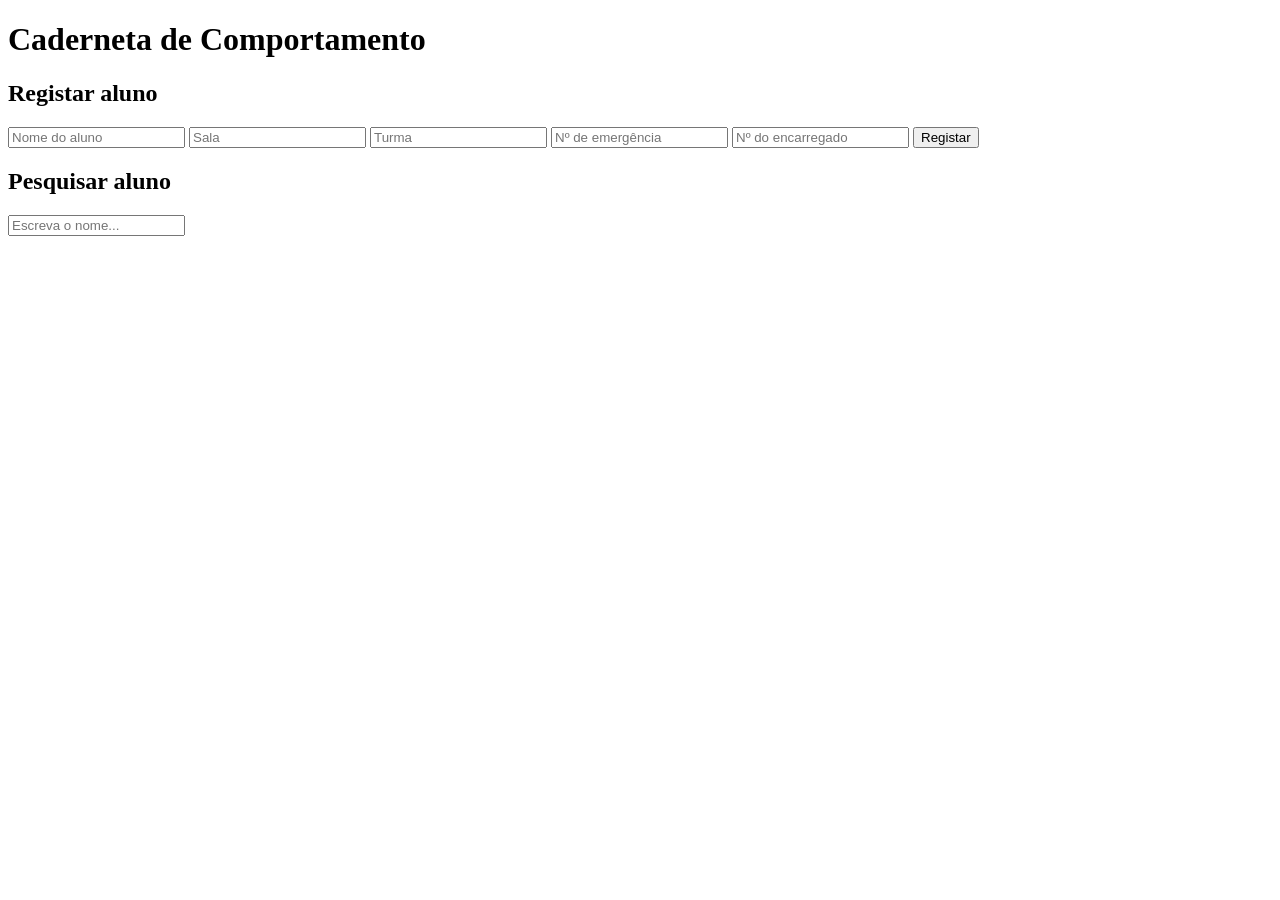
==== public/index.html @ 326773ce "v5: pagina principal com formulario e pesquisa" ====
<!DOCTYPE html>
<html lang="pt">
<head>
  <meta charset="UTF-8">
  <meta name="viewport" content="width=device-width, initial-scale=1">
  <title>Caderneta de Comportamento</title>
  <link rel="stylesheet" href="css/style.css">
</head>
<body>
  <header><h1>Caderneta de Comportamento</h1></header>
  <main>
    <section class="cartao">
      <h2>Registar aluno</h2>
      <div id="form-aluno" class="grelha">
        <input id="nome" placeholder="Nome do aluno">
        <input id="sala" placeholder="Sala">
        <input id="turma" placeholder="Turma">
        <input id="emergencia" placeholder="Nº de emergência">
        <input id="encarregado" placeholder="Nº do encarregado">
        <button id="btn-registar">Registar</button>
      </div>
      <p id="msg"></p>
    </section>

    <section class="cartao">
      <h2>Pesquisar aluno</h2>
      <input id="pesquisa" placeholder="Escreva o nome...">
      <div id="resultados"></div>
    </section>
  </main>
  <script src="js/app.js"></script>
</body>
</html>
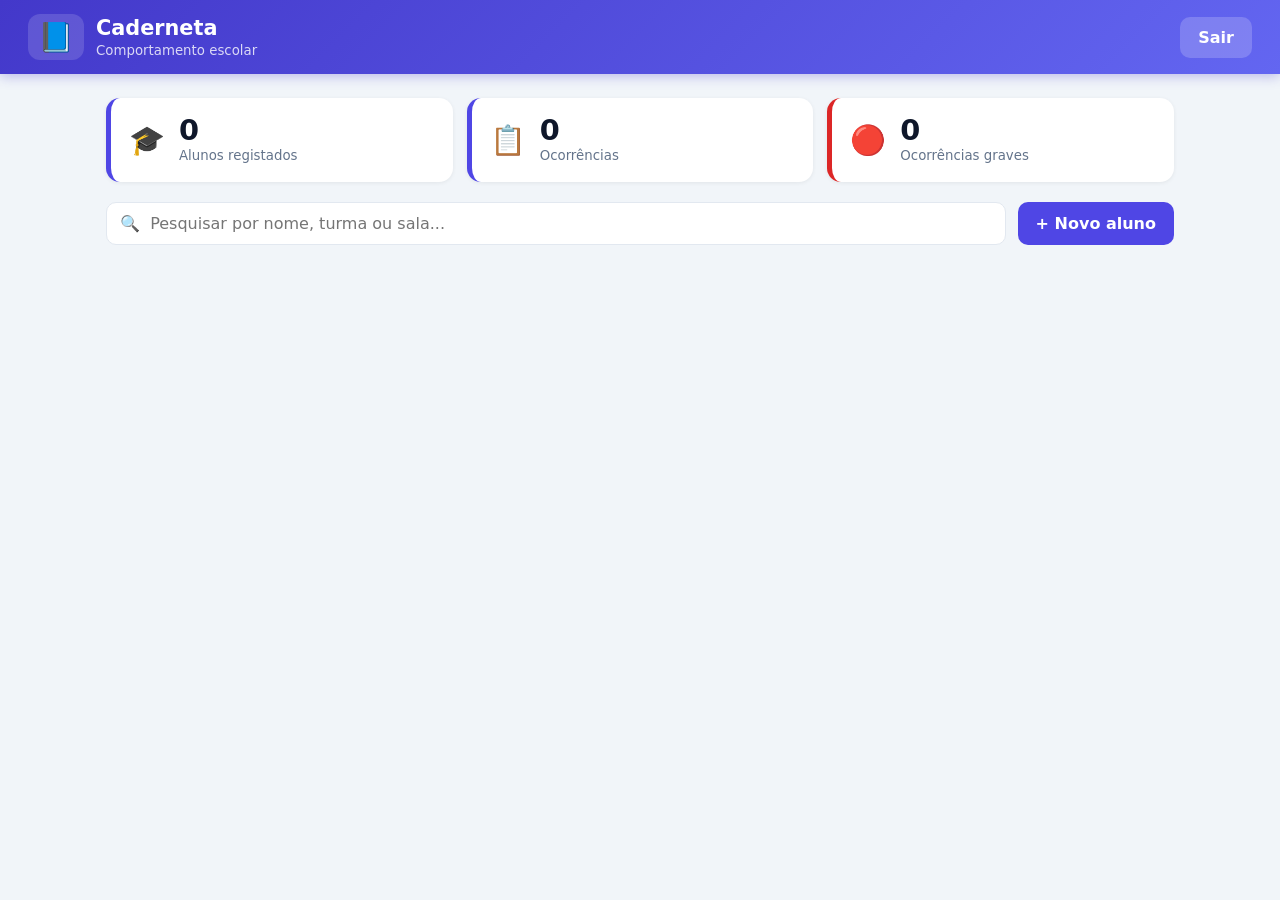
==== commit 09680165: "v14: novo design, categorias, gravidade e contadores automaticos" ====
--- a/public/index.html
+++ b/public/index.html
@@ -7,27 +7,75 @@
   <link rel="stylesheet" href="css/style.css">
 </head>
 <body>
-  <header><h1>Caderneta de Comportamento</h1></header>
+  <header class="topo">
+    <div class="marca">
+      <span class="logo">📘</span>
+      <div><h1>Caderneta</h1><small>Comportamento escolar</small></div>
+    </div>
+    <div class="utilizador">
+      <div class="user-info"><strong id="user-nome"></strong><small id="user-perfil"></small></div>
+      <button id="btn-sair" class="btn btn-claro">Sair</button>
+    </div>
+  </header>
+
   <main>
-    <section class="cartao">
-      <h2>Registar aluno</h2>
-      <div id="form-aluno" class="grelha">
-        <input id="nome" placeholder="Nome do aluno">
-        <input id="sala" placeholder="Sala">
-        <input id="turma" placeholder="Turma">
-        <input id="emergencia" placeholder="Nº de emergência">
-        <input id="encarregado" placeholder="Nº do encarregado">
-        <button id="btn-registar">Registar</button>
-      </div>
-      <p id="msg"></p>
+    <section class="estatisticas">
+      <div class="stat"><span class="stat-icone">🎓</span><div><b id="est-alunos">0</b><small>Alunos registados</small></div></div>
+      <div class="stat"><span class="stat-icone">📋</span><div><b id="est-ocorrencias">0</b><small>Ocorrências</small></div></div>
+      <div class="stat grave"><span class="stat-icone">🔴</span><div><b id="est-graves">0</b><small>Ocorrências graves</small></div></div>
     </section>
 
-    <section class="cartao">
-      <h2>Pesquisar aluno</h2>
-      <input id="pesquisa" placeholder="Escreva o nome...">
-      <div id="resultados"></div>
+    <section class="barra">
+      <input id="pesquisa" type="search" placeholder="🔍  Pesquisar por nome, turma ou sala...">
+      <button id="btn-novo-aluno" class="btn">+ Novo aluno</button>
     </section>
+
+    <div id="resultados" class="lista"></div>
   </main>
+
+  <!-- Janela: registar aluno -->
+  <dialog id="dlg-aluno">
+    <form id="form-aluno" class="dialogo">
+      <h2>Registar aluno</h2>
+      <label>Nome completo <input name="nome" required></label>
+      <div class="duas-colunas">
+        <label>Sala <input name="sala" required></label>
+        <label>Turma <input name="turma" required></label>
+      </div>
+      <label>Nº de emergência <input name="emergencia" type="tel" required></label>
+      <label>Nº do encarregado <input name="encarregado" type="tel" required></label>
+      <p id="erro-aluno" class="erro"></p>
+      <div class="dialogo-acoes">
+        <button type="button" class="btn btn-claro-esc" data-fechar="dlg-aluno">Cancelar</button>
+        <button type="submit" class="btn">Guardar</button>
+      </div>
+    </form>
+  </dialog>
+
+  <!-- Janela: nova ocorrência -->
+  <dialog id="dlg-ocorrencia">
+    <form id="form-ocorrencia" class="dialogo">
+      <h2 id="titulo-ocorrencia">Nova ocorrência</h2>
+      <label>Categoria <select id="categoria" required></select></label>
+
+      <div>
+        <span class="rotulo">Gravidade</span>
+        <div class="gravidades">
+          <label class="pilula leve"><input type="radio" name="gravidade" value="leve" checked><span>🟢 Leve</span></label>
+          <label class="pilula media"><input type="radio" name="gravidade" value="media"><span>🟡 Média</span></label>
+          <label class="pilula grave"><input type="radio" name="gravidade" value="grave"><span>🔴 Grave</span></label>
+        </div>
+      </div>
+
+      <label>Descrição <textarea id="descricao" rows="4" placeholder="O que aconteceu?" required></textarea></label>
+      <p id="erro-ocorrencia" class="erro"></p>
+      <div class="dialogo-acoes">
+        <button type="button" class="btn btn-claro-esc" data-fechar="dlg-ocorrencia">Cancelar</button>
+        <button type="submit" class="btn">Registar</button>
+      </div>
+    </form>
+  </dialog>
+
   <script src="js/app.js"></script>
 </body>
 </html>
--- a/public/css/style.css
+++ b/public/css/style.css
@@ -0,0 +1,139 @@
+:root {
+  --primaria: #4f46e5; --primaria-esc: #4338ca;
+  --fundo: #f1f5f9; --cartao: #fff; --texto: #0f172a; --suave: #64748b; --borda: #e2e8f0;
+  --leve: #16a34a;  --leve-bg: #dcfce7;
+  --media: #d97706; --media-bg: #fef3c7;
+  --grave: #dc2626; --grave-bg: #fee2e2;
+  --raio: 14px;
+}
+* { box-sizing: border-box; }
+body { margin: 0; font-family: "Segoe UI", system-ui, Arial, sans-serif; background: var(--fundo); color: var(--texto); }
+h1, h2, h3, p { margin: 0; }
+.suave { color: var(--suave); }
+
+/* ---------- Topo ---------- */
+.topo { display: flex; justify-content: space-between; align-items: center; padding: 14px 28px;
+  background: linear-gradient(135deg, #4338ca, #6366f1); color: #fff; box-shadow: 0 2px 12px #4338ca55; }
+.marca { display: flex; align-items: center; gap: 12px; }
+.marca h1 { font-size: 1.3rem; }
+.marca small { opacity: .8; }
+.logo { font-size: 1.8rem; background: #ffffff25; border-radius: 12px; padding: 6px 10px; }
+.utilizador { display: flex; align-items: center; gap: 14px; }
+.user-info { display: flex; flex-direction: column; text-align: right; }
+.user-info small { opacity: .8; }
+
+main { max-width: 1100px; margin: 24px auto; padding: 0 16px; }
+
+/* ---------- Estatísticas ---------- */
+.estatisticas { display: grid; grid-template-columns: repeat(auto-fit, minmax(220px, 1fr)); gap: 14px; margin-bottom: 20px; }
+.stat { display: flex; align-items: center; gap: 14px; background: var(--cartao); padding: 18px; border-radius: var(--raio);
+  box-shadow: 0 1px 4px #0001; border-left: 5px solid var(--primaria); }
+.stat.grave { border-left-color: var(--grave); }
+.stat-icone { font-size: 1.8rem; }
+.stat b { display: block; font-size: 1.8rem; line-height: 1; }
+.stat small { color: var(--suave); }
+
+/* ---------- Barra de pesquisa ---------- */
+.barra { display: flex; gap: 12px; margin-bottom: 20px; }
+.barra input { flex: 1; }
+
+/* ---------- Formulários ---------- */
+input, select, textarea { width: 100%; padding: 11px 13px; border: 1px solid var(--borda); border-radius: 10px;
+  font: inherit; background: #fff; }
+input:focus, select:focus, textarea:focus { outline: 3px solid #6366f155; border-color: var(--primaria); }
+label { display: flex; flex-direction: column; gap: 6px; font-weight: 600; font-size: .9rem; }
+.rotulo { font-weight: 600; font-size: .9rem; display: block; margin-bottom: 6px; }
+.erro { color: var(--grave); font-size: .9rem; min-height: 1.2em; }
+
+/* ---------- Botões ---------- */
+.btn { padding: 11px 18px; background: var(--primaria); color: #fff; border: 0; border-radius: 10px;
+  font: inherit; font-weight: 600; cursor: pointer; transition: .15s; white-space: nowrap; }
+.btn:hover { background: var(--primaria-esc); transform: translateY(-1px); }
+.btn-claro { background: #ffffff30; }
+.btn-claro:hover { background: #ffffff50; }
+.btn-claro-esc { background: #e2e8f0; color: var(--texto); }
+.btn-claro-esc:hover { background: #cbd5e1; }
+.btn-perigo { background: var(--grave); }
+.btn-perigo:hover { background: #b91c1c; }
+.btn-grande { width: 100%; padding: 14px; font-size: 1rem; }
+
+/* ---------- Lista de alunos ---------- */
+.lista { display: grid; grid-template-columns: repeat(auto-fill, minmax(340px, 1fr)); gap: 18px; }
+.vazio { color: var(--suave); text-align: center; padding: 30px; grid-column: 1 / -1; }
+
+.aluno { background: var(--cartao); border-radius: var(--raio); padding: 18px; box-shadow: 0 1px 6px #0001;
+  border-top: 5px solid var(--leve); display: flex; flex-direction: column; gap: 14px; }
+.aluno.nivel-medio { border-top-color: var(--media); }
+.aluno.nivel-alto  { border-top-color: var(--grave); }
+
+.aluno-topo { display: flex; align-items: center; gap: 12px; }
+.avatar { width: 46px; height: 46px; border-radius: 50%; background: var(--primaria); color: #fff;
+  display: grid; place-items: center; font-weight: 700; flex-shrink: 0; }
+.aluno-id { flex: 1; min-width: 0; }
+.aluno-id h3 { font-size: 1.05rem; }
+.aluno-id p { color: var(--suave); font-size: .9rem; }
+
+.semaforo { font-size: .75rem; font-weight: 700; padding: 5px 10px; border-radius: 99px; white-space: nowrap; }
+.semaforo.baixo { background: var(--leve-bg);  color: var(--leve); }
+.semaforo.medio { background: var(--media-bg); color: var(--media); }
+.semaforo.alto  { background: var(--grave-bg); color: var(--grave); }
+
+.contactos { display: flex; flex-direction: column; gap: 4px; font-size: .9rem; color: #334155;
+  background: #f8fafc; border-radius: 10px; padding: 10px 12px; }
+
+/* Contadores automáticos */
+.contadores { display: grid; grid-template-columns: repeat(4, 1fr); gap: 8px; }
+.contador { text-align: center; border-radius: 10px; padding: 8px 4px; background: #f1f5f9; }
+.contador b { display: block; font-size: 1.3rem; }
+.contador small { font-size: .72rem; color: var(--suave); }
+.contador.leve  { background: var(--leve-bg); }
+.contador.media { background: var(--media-bg); }
+.contador.grave { background: var(--grave-bg); }
+
+/* Ocorrências */
+.ocorrencias { display: flex; flex-direction: column; gap: 8px; max-height: 260px; overflow-y: auto; }
+.ocorrencia { border-left: 5px solid var(--leve); background: #f8fafc; border-radius: 8px; padding: 9px 12px; }
+.ocorrencia.media { border-left-color: var(--media); }
+.ocorrencia.grave { border-left-color: var(--grave); }
+.oc-topo { display: flex; justify-content: space-between; align-items: center; gap: 8px; margin-bottom: 4px; }
+.oc-cat { font-weight: 600; font-size: .9rem; }
+.ocorrencia p { font-size: .9rem; }
+.ocorrencia small { color: var(--suave); font-size: .75rem; }
+.selo { font-size: .72rem; font-weight: 700; padding: 3px 9px; border-radius: 99px; white-space: nowrap; }
+.selo.leve  { background: var(--leve-bg);  color: var(--leve); }
+.selo.media { background: var(--media-bg); color: var(--media); }
+.selo.grave { background: var(--grave-bg); color: var(--grave); }
+
+.acoes { display: flex; gap: 8px; flex-wrap: wrap; }
+
+/* ---------- Janelas (dialog) ---------- */
+dialog { border: 0; border-radius: var(--raio); padding: 0; width: min(520px, 92vw); box-shadow: 0 20px 60px #0006; }
+dialog::backdrop { background: #0f172acc; }
+.dialogo { padding: 24px; display: flex; flex-direction: column; gap: 14px; }
+.duas-colunas { display: grid; grid-template-columns: 1fr 1fr; gap: 12px; }
+.dialogo-acoes { display: flex; justify-content: flex-end; gap: 10px; }
+
+.gravidades { display: grid; grid-template-columns: repeat(3, 1fr); gap: 8px; }
+.pilula input { display: none; }
+.pilula span { display: block; text-align: center; padding: 10px; border-radius: 10px; border: 2px solid var(--borda);
+  cursor: pointer; font-weight: 600; transition: .15s; }
+.pilula.leve  input:checked + span { background: var(--leve-bg);  border-color: var(--leve); }
+.pilula.media input:checked + span { background: var(--media-bg); border-color: var(--media); }
+.pilula.grave input:checked + span { background: var(--grave-bg); border-color: var(--grave); }
+
+/* ---------- Página de login ---------- */
+.pagina-login { min-height: 100vh; display: grid; place-items: center; padding: 16px;
+  background: linear-gradient(135deg, #312e81, #4f46e5 55%, #818cf8); }
+.login-caixa { display: grid; grid-template-columns: 1fr 1fr; width: min(860px, 100%); background: #fff;
+  border-radius: 20px; overflow: hidden; box-shadow: 0 25px 70px #0005; }
+.login-lado { background: linear-gradient(160deg, #4338ca, #6366f1); color: #fff; padding: 40px;
+  display: flex; flex-direction: column; justify-content: center; gap: 14px; }
+.logo-grande { font-size: 3.5rem; }
+.login-lado p { opacity: .85; }
+.login-form { padding: 40px; display: flex; flex-direction: column; gap: 16px; justify-content: center; }
+@media (max-width: 700px) {
+  .login-caixa { grid-template-columns: 1fr; }
+  .login-lado { padding: 24px; }
+  .user-info { display: none; }
+  .barra { flex-direction: column; }
+}
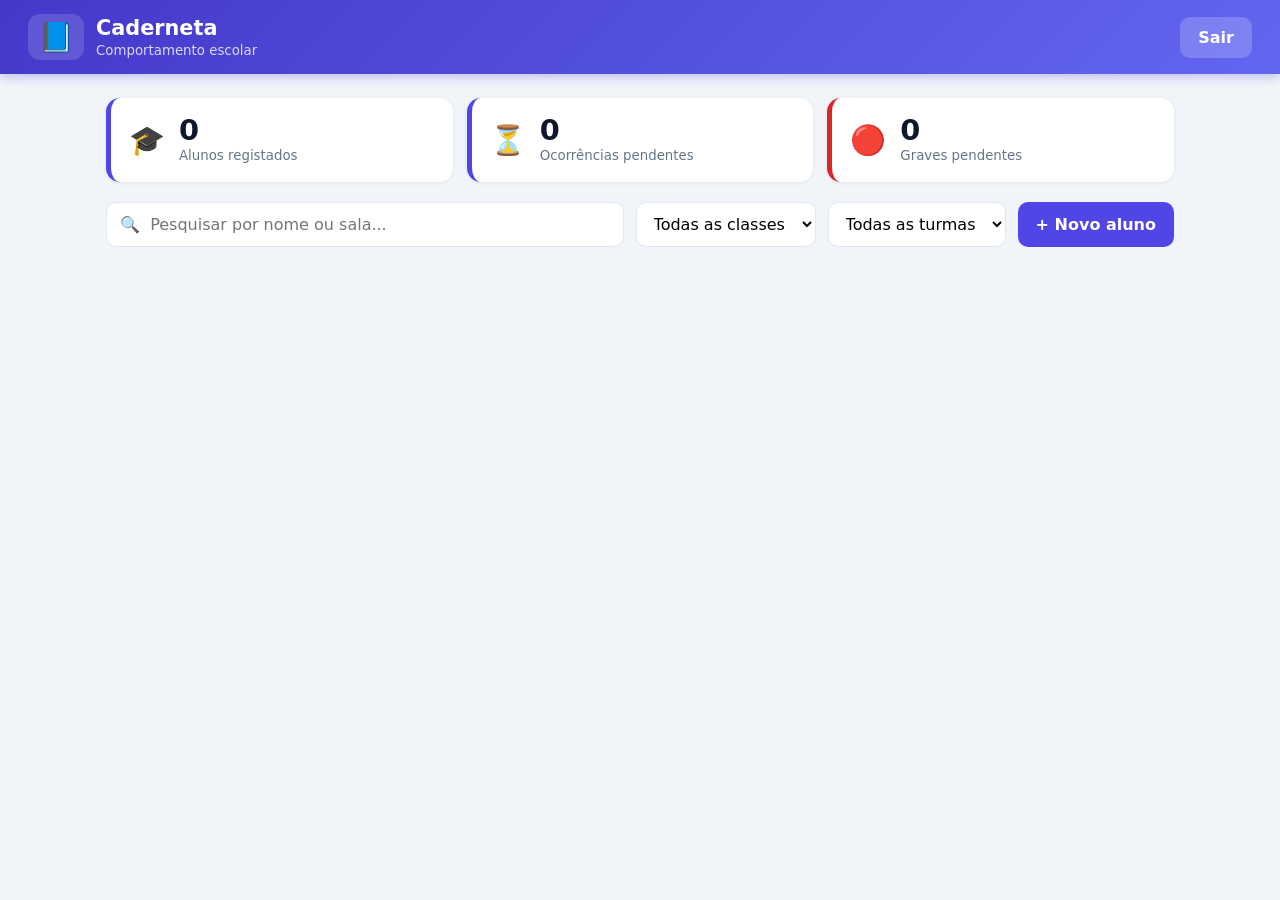
==== commit b22ed0f1: "v18: cartoes compactos, perfil do aluno, resolver ocorrencias e filtros" ====
--- a/public/index.html
+++ b/public/index.html
@@ -21,26 +21,33 @@
   <main>
     <section class="estatisticas">
       <div class="stat"><span class="stat-icone">🎓</span><div><b id="est-alunos">0</b><small>Alunos registados</small></div></div>
-      <div class="stat"><span class="stat-icone">📋</span><div><b id="est-ocorrencias">0</b><small>Ocorrências</small></div></div>
-      <div class="stat grave"><span class="stat-icone">🔴</span><div><b id="est-graves">0</b><small>Ocorrências graves</small></div></div>
+      <div class="stat"><span class="stat-icone">⏳</span><div><b id="est-ocorrencias">0</b><small>Ocorrências pendentes</small></div></div>
+      <div class="stat grave"><span class="stat-icone">🔴</span><div><b id="est-graves">0</b><small>Graves pendentes</small></div></div>
     </section>
 
     <section class="barra">
-      <input id="pesquisa" type="search" placeholder="🔍  Pesquisar por nome, turma ou sala...">
+      <input id="pesquisa" type="search" placeholder="🔍  Pesquisar por nome ou sala...">
+      <select id="f-classe"><option value="">Todas as classes</option></select>
+      <select id="f-turma"><option value="">Todas as turmas</option></select>
       <button id="btn-novo-aluno" class="btn">+ Novo aluno</button>
     </section>
+    <p id="info-lista" class="suave info-lista"></p>
 
     <div id="resultados" class="lista"></div>
   </main>
+
+  <!-- Janela: perfil do aluno -->
+  <dialog id="dlg-perfil"><div id="perfil-conteudo" class="perfil"></div></dialog>
 
   <!-- Janela: registar aluno -->
   <dialog id="dlg-aluno">
     <form id="form-aluno" class="dialogo">
       <h2>Registar aluno</h2>
       <label>Nome completo <input name="nome" required></label>
+      <label>Classe <select name="classe" id="sel-classe-novo" required></select></label>
       <div class="duas-colunas">
+        <label>Turma <input name="turma" placeholder="Ex.: A" required></label>
         <label>Sala <input name="sala" required></label>
-        <label>Turma <input name="turma" required></label>
       </div>
       <label>Nº de emergência <input name="emergencia" type="tel" required></label>
       <label>Nº do encarregado <input name="encarregado" type="tel" required></label>
--- a/public/css/style.css
+++ b/public/css/style.css
@@ -136,4 +136,45 @@
   .login-lado { padding: 24px; }
   .user-info { display: none; }
   .barra { flex-direction: column; }
-}+}
+/* ===== v18: cartões compactos, perfil e filtros ===== */
+.barra { flex-wrap: wrap; }
+.barra input { flex: 1; min-width: 220px; }
+.barra select { width: auto; min-width: 170px; }
+.info-lista { margin: -8px 0 14px; font-size: .9rem; }
+
+.lista { grid-template-columns: repeat(auto-fill, minmax(300px, 1fr)); }
+.aluno { height: 215px; cursor: pointer; justify-content: space-between; gap: 10px;
+  overflow: hidden; transition: .15s; }
+.aluno:hover { transform: translateY(-3px); box-shadow: 0 10px 24px #0002; }
+.aluno-id h3, .aluno-id p { white-space: nowrap; overflow: hidden; text-overflow: ellipsis; }
+
+.chips { display: flex; flex-wrap: wrap; gap: 6px; }
+.chip { font-size: .8rem; font-weight: 600; background: #f1f5f9; color: #334155;
+  padding: 4px 10px; border-radius: 99px; white-space: nowrap; }
+.aluno .acoes { align-items: center; justify-content: space-between; }
+.ver { color: var(--primaria); font-weight: 600; font-size: .85rem; }
+
+.btn-pequeno { padding: 7px 12px; font-size: .85rem; }
+.btn-ok { background: var(--leve); }
+.btn-ok:hover { background: #15803d; }
+.selo.ok { background: var(--leve-bg); color: var(--leve); }
+
+/* Perfil do aluno */
+#dlg-perfil { width: min(780px, 95vw); }
+.perfil { padding: 24px; display: flex; flex-direction: column; gap: 16px; max-height: 90vh; overflow-y: auto; }
+.perfil-topo { display: flex; align-items: center; gap: 14px; flex-wrap: wrap; }
+.perfil-topo .aluno-id { flex: 1; }
+.avatar-grande { width: 60px; height: 60px; font-size: 1.3rem; }
+.motivo { font-size: .9rem; color: var(--suave); }
+.contadores.tres { grid-template-columns: repeat(3, 1fr); }
+
+.abas { display: flex; gap: 8px; }
+.aba { padding: 8px 14px; border: 2px solid var(--borda); background: #fff; border-radius: 99px;
+  font: inherit; font-weight: 600; font-size: .85rem; cursor: pointer; }
+.aba.ativa { background: var(--primaria); border-color: var(--primaria); color: #fff; }
+
+.perfil-lista { display: flex; flex-direction: column; gap: 10px; max-height: 340px; overflow-y: auto; padding-right: 4px; }
+.ocorrencia.resolvida { opacity: .7; }
+.oc-rodape { display: flex; justify-content: space-between; align-items: center; gap: 10px; margin-top: 6px; }
+.oc-selos { display: flex; gap: 6px; }
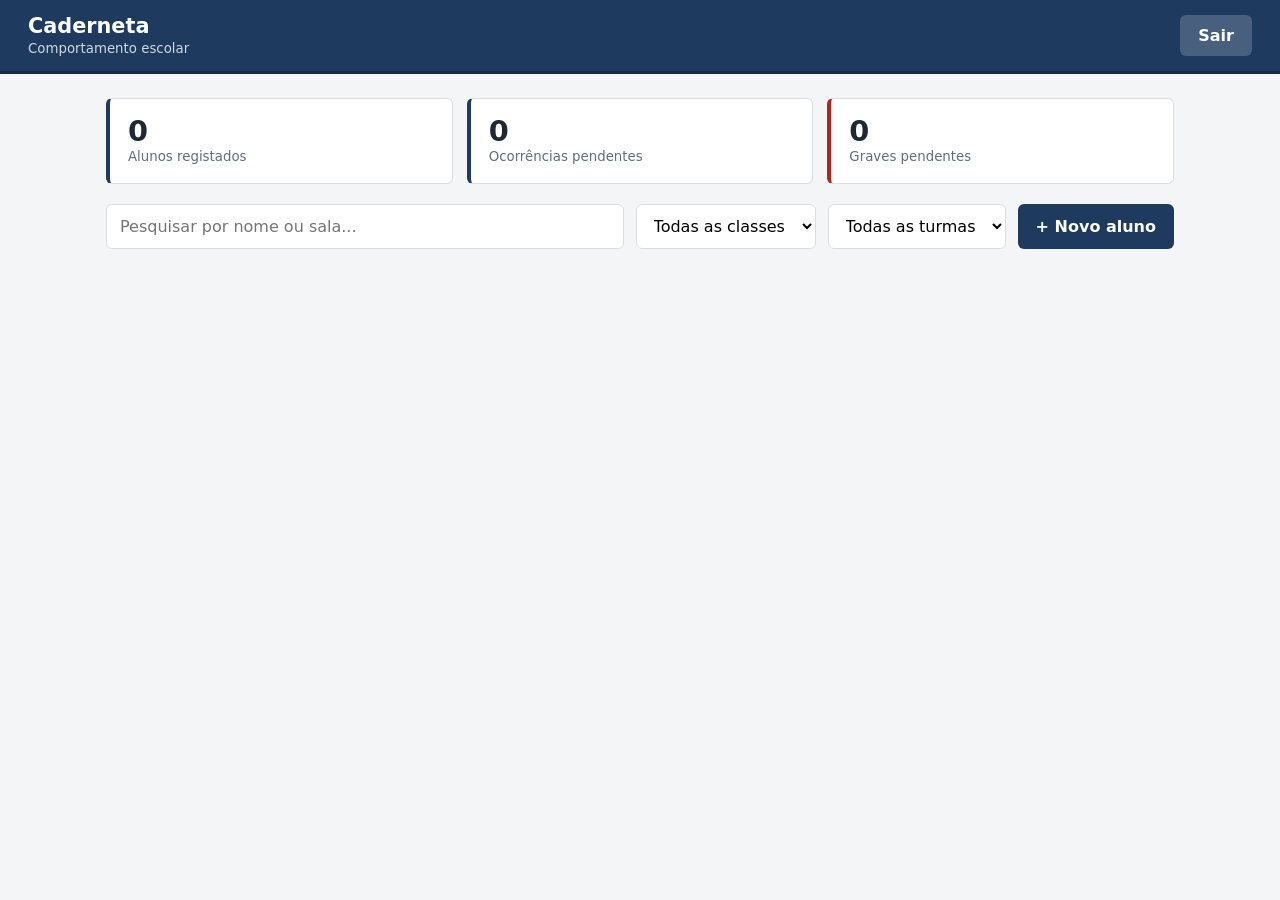
==== commit 5c44eaae: "v20: aspeto sobrio sem emojis" ====
--- a/public/index.html
+++ b/public/index.html
@@ -26,7 +26,7 @@
     </section>
 
     <section class="barra">
-      <input id="pesquisa" type="search" placeholder="🔍  Pesquisar por nome ou sala...">
+      <input id="pesquisa" type="search" placeholder="Pesquisar por nome ou sala...">
       <select id="f-classe"><option value="">Todas as classes</option></select>
       <select id="f-turma"><option value="">Todas as turmas</option></select>
       <button id="btn-novo-aluno" class="btn">+ Novo aluno</button>
@@ -41,16 +41,40 @@
 
   <!-- Janela: registar aluno -->
   <dialog id="dlg-aluno">
-    <form id="form-aluno" class="dialogo">
+       <form id="form-aluno" class="dialogo">
       <h2>Registar aluno</h2>
-      <label>Nome completo <input name="nome" required></label>
-      <label>Classe <select name="classe" id="sel-classe-novo" required></select></label>
+      <label>Nome completo
+        <input name="nome" required minlength="5" maxlength="80" autocomplete="off"
+          pattern="[^0-9]{5,80}" title="Escreva o nome completo, sem números (ex.: João Vicente)">
+      </label>
+      <label>Classe
+        <select name="classe" id="sel-classe-novo" required>
+          <option value="">Escolha a classe...</option>
+          <option>1ª Classe</option><option>2ª Classe</option><option>3ª Classe</option>
+          <option>4ª Classe</option><option>5ª Classe</option><option>6ª Classe</option>
+          <option>7ª Classe</option><option>8ª Classe</option><option>9ª Classe</option>
+          <option>10ª Classe</option><option>11ª Classe</option><option>12ª Classe</option>
+          <option>13ª Classe</option>
+        </select>
+      </label>
       <div class="duas-colunas">
-        <label>Turma <input name="turma" placeholder="Ex.: A" required></label>
-        <label>Sala <input name="sala" required></label>
+        <label>Turma
+          <input name="turma" placeholder="Ex.: A" required maxlength="3" style="text-transform:uppercase"
+            pattern="[A-Za-z0-9]{1,3}" title="1 a 3 letras ou números (ex.: A, B, 2, A1)">
+        </label>
+        <label>Sala
+          <input name="sala" placeholder="Ex.: 12" required maxlength="10"
+            pattern="[A-Za-z0-9][A-Za-z0-9 ]{0,9}" title="Letras e números (ex.: 12, B3, Lab 1)">
+        </label>
       </div>
-      <label>Nº de emergência <input name="emergencia" type="tel" required></label>
-      <label>Nº do encarregado <input name="encarregado" type="tel" required></label>
+      <label>Nº de emergência
+        <input name="emergencia" type="tel" inputmode="numeric" placeholder="923456789" required
+          pattern="\+?[0-9]{9,15}" title="Só dígitos, 9 a 15 (ex.: 923456789 ou +244923456789)">
+      </label>
+      <label>Nº do encarregado
+        <input name="encarregado" type="tel" inputmode="numeric" placeholder="923456789" required
+          pattern="\+?[0-9]{9,15}" title="Só dígitos, 9 a 15 (ex.: 923456789 ou +244923456789)">
+      </label>
       <p id="erro-aluno" class="erro"></p>
       <div class="dialogo-acoes">
         <button type="button" class="btn btn-claro-esc" data-fechar="dlg-aluno">Cancelar</button>
@@ -68,9 +92,9 @@
       <div>
         <span class="rotulo">Gravidade</span>
         <div class="gravidades">
-          <label class="pilula leve"><input type="radio" name="gravidade" value="leve" checked><span>🟢 Leve</span></label>
-          <label class="pilula media"><input type="radio" name="gravidade" value="media"><span>🟡 Média</span></label>
-          <label class="pilula grave"><input type="radio" name="gravidade" value="grave"><span>🔴 Grave</span></label>
+          <label class="pilula leve"><input type="radio" name="gravidade" value="leve" checked><span>Leve</span></label>
+          <label class="pilula media"><input type="radio" name="gravidade" value="media"><span>Média</span></label>
+          <label class="pilula grave"><input type="radio" name="gravidade" value="grave"><span>Grave</span></label>
         </div>
       </div>
 
--- a/public/css/style.css
+++ b/public/css/style.css
@@ -177,4 +177,38 @@
 .perfil-lista { display: flex; flex-direction: column; gap: 10px; max-height: 340px; overflow-y: auto; padding-right: 4px; }
 .ocorrencia.resolvida { opacity: .7; }
 .oc-rodape { display: flex; justify-content: space-between; align-items: center; gap: 10px; margin-top: 6px; }
-.oc-selos { display: flex; gap: 6px; }+.oc-selos { display: flex; gap: 6px; }
+/* ===== v22: aspeto sóbrio ===== */
+:root {
+  --primaria: #1e3a5f; --primaria-esc: #16304d;
+  --fundo: #f4f5f7; --texto: #1f2933; --suave: #616e7c; --borda: #d9dee4; --raio: 6px;
+  --leve: #2f7d4f;  --leve-bg: #e6f2ea;
+  --media: #b7791f; --media-bg: #fbf1dc;
+  --grave: #b42318; --grave-bg: #fbe5e3;
+}
+.topo { background: #1e3a5f; box-shadow: none; border-bottom: 3px solid #152a45; }
+.logo, .stat-icone, .logo-grande { display: none; }
+.stat { box-shadow: none; border: 1px solid var(--borda); border-left: 4px solid var(--primaria); }
+.stat.grave { border-left-color: var(--grave); }
+.aluno { box-shadow: none; border: 1px solid var(--borda); border-top: 4px solid var(--leve); }
+.aluno.nivel-medio { border-top-color: var(--media); }
+.aluno.nivel-alto  { border-top-color: var(--grave); }
+.aluno:hover { transform: none; box-shadow: 0 2px 10px #0002; }
+.avatar { background: #52606d; border-radius: 6px; }
+.btn, input, select, textarea { border-radius: 6px; }
+.btn:hover { transform: none; }
+dialog { border-radius: 8px; }
+.semaforo, .selo, .chip, .aba { border-radius: 4px; }
+.pagina-login { background: #e9edf2; }
+.login-caixa { box-shadow: 0 4px 24px #0002; border-radius: 8px; }
+.login-lado { background: #1e3a5f; }
+
+/* pontos de cor no lugar dos emojis */
+.semaforo::before, .selo.leve::before, .selo.media::before, .selo.grave::before,
+.pilula span::before {
+  content: ""; display: inline-block; width: 8px; height: 8px; border-radius: 50%;
+  margin-right: 6px; background: currentColor;
+}
+.pilula.leve  span::before { background: var(--leve); }
+.pilula.media span::before { background: var(--media); }
+.pilula.grave span::before { background: var(--grave); }
